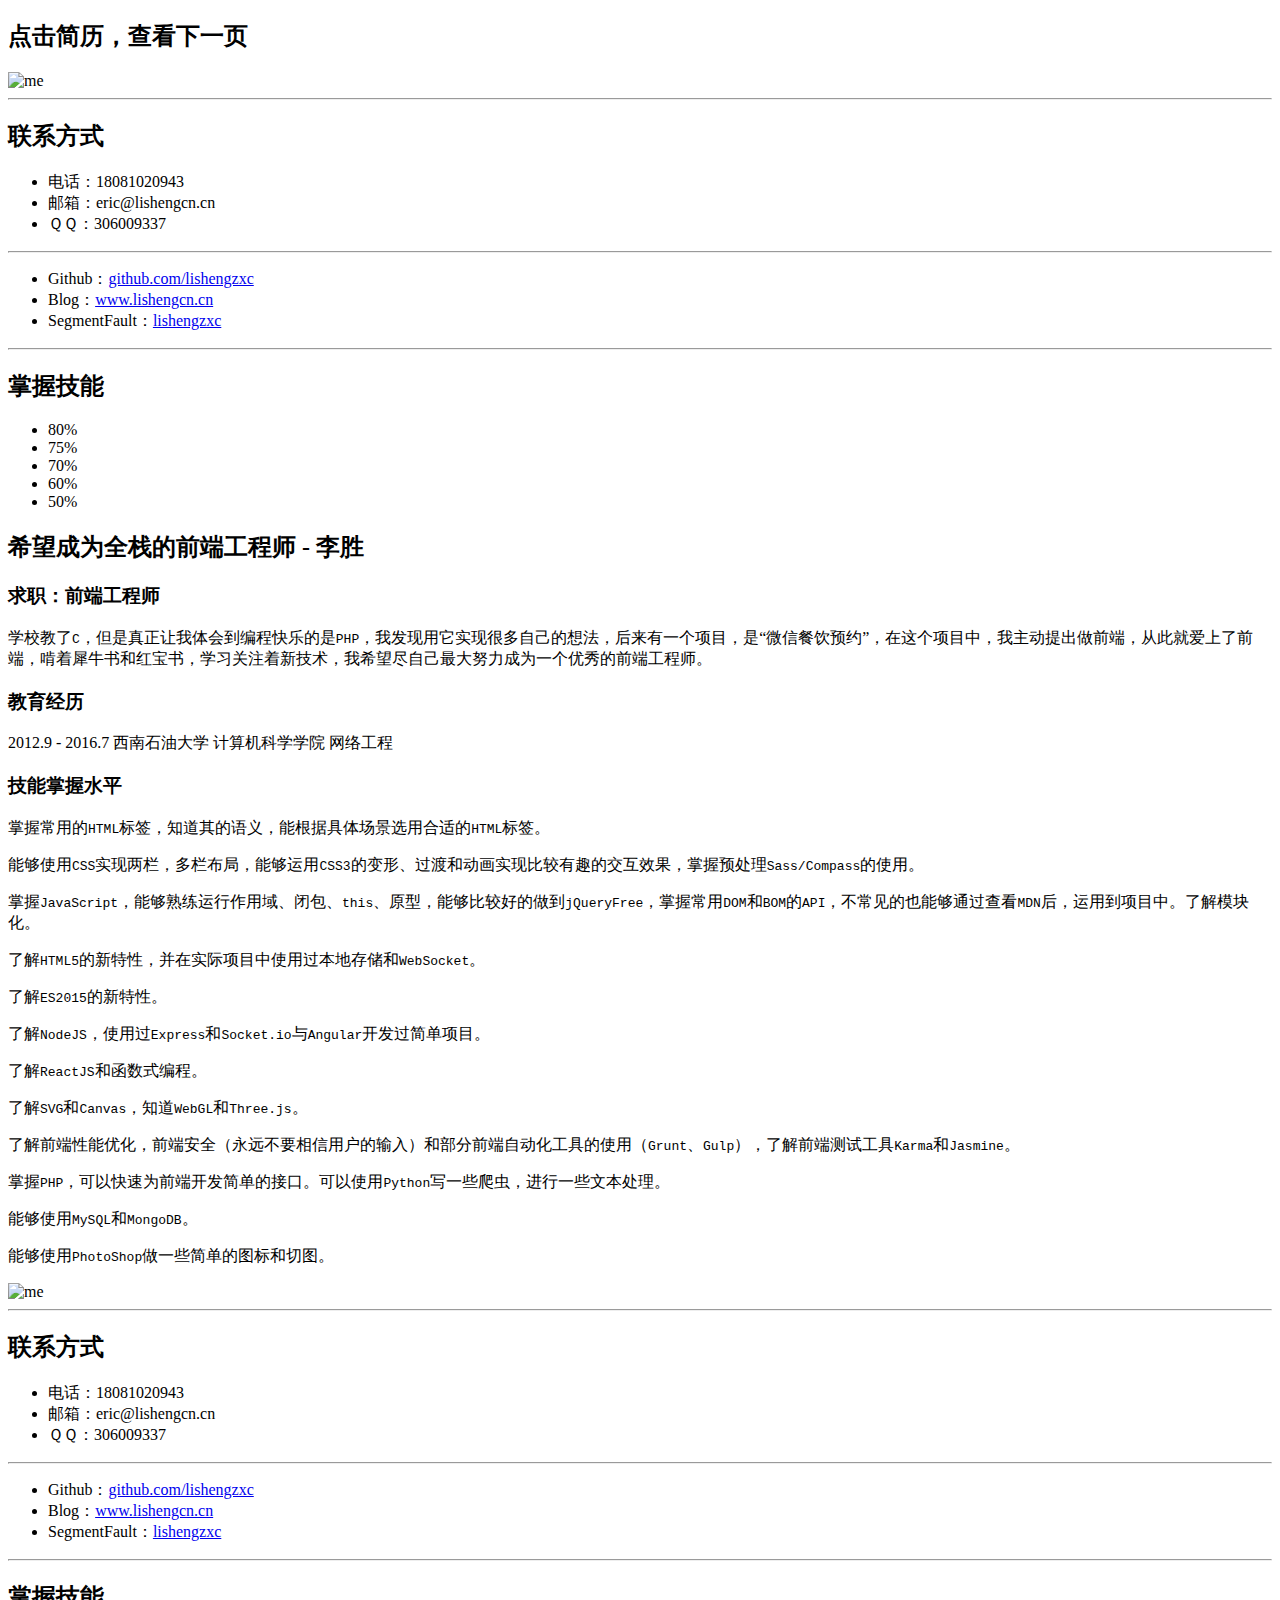
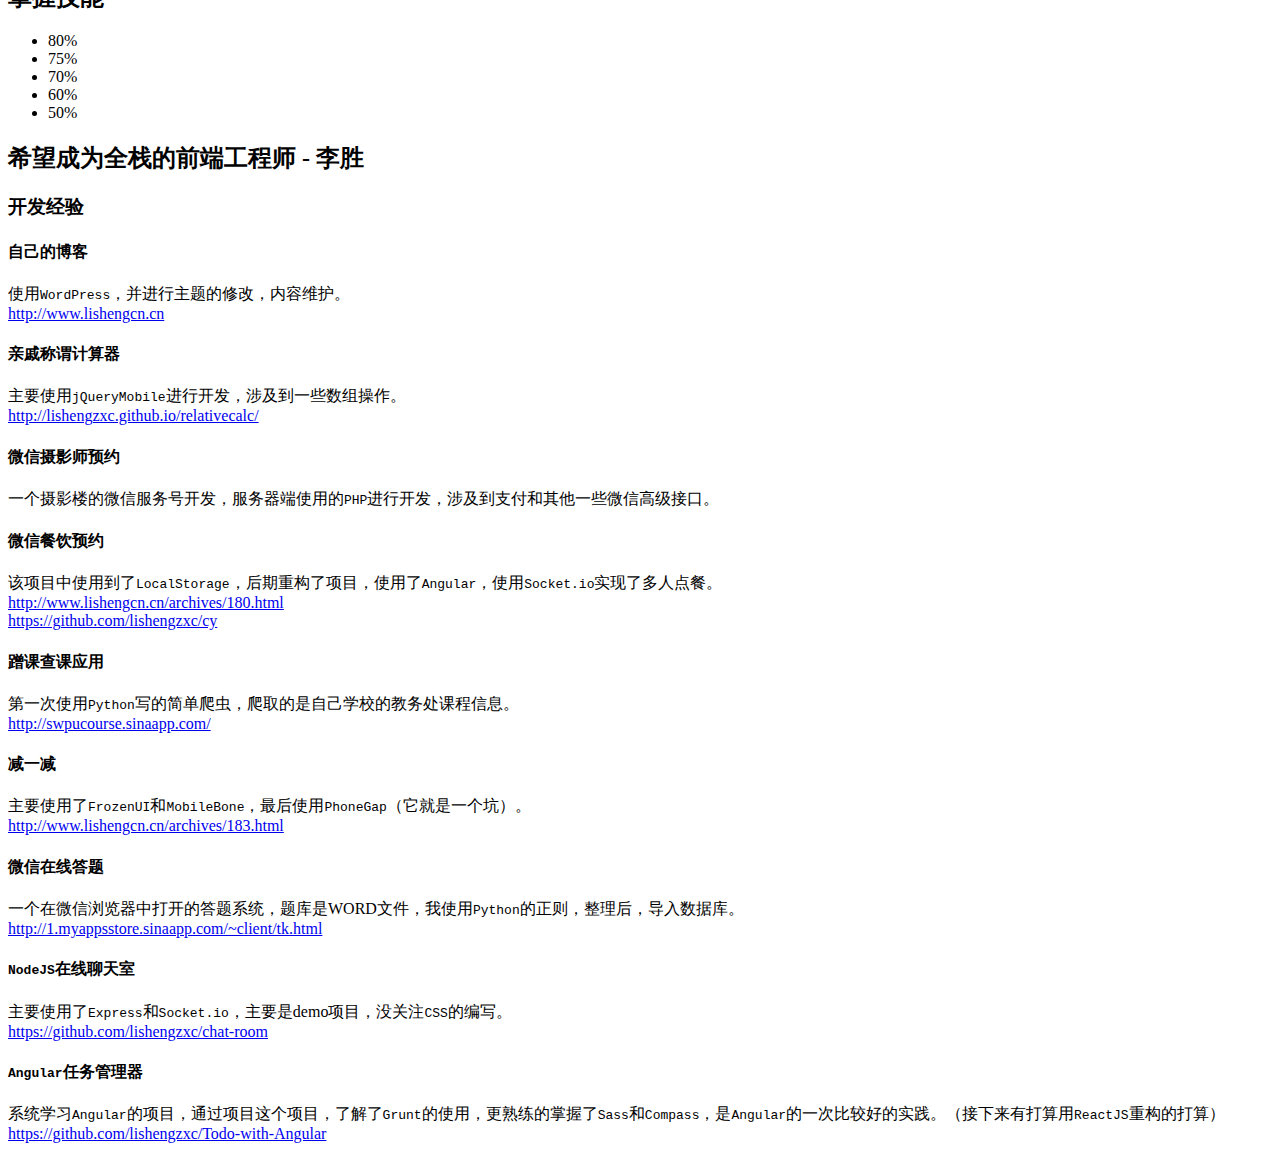
==== index.html @ c5de7d51 "Update index.html" ====
<!DOCTYPE html>
<html>
<head>
    <meta charset="UTF-8">
    <title>李胜的简历</title>
    <link rel="stylesheet" href="stylesheets/screen.css"/>
</head>
<body>
<div class="outer-container" id="outer-container">
    <header>
        <h2>点击简历，查看下一页</h2>
    </header>
    <main id="page1">
        <aside class="blue">
            <img src="img/me.jpg" alt="me"/>

            <hr class="white">
            <div class="contact">
                <h2>联系方式</h2>
                <ul>
                    <li>电话：18081020943</li>
                    <li>邮箱：eric@lishengcn.cn</li>
                    <li>ＱＱ：306009337</li>
                </ul>
                <hr class="white">
                <ul>
                    <li>Github：<a target="_blank" href="http://github.com/lishengzxc">github.com/lishengzxc</a></li>
                    <li>Blog：<a target="_blank" href="http://www.lishengcn.cn">www.lishengcn.cn</a></li>
                    <li>SegmentFault：<a target="_blank" href="http://segmentfault.com/u/lishengzxc">lishengzxc</a></li>
                </ul>
            </div>
            <hr class="white">
            <div class="skill">
                <h2>掌握技能</h2>
                <ul>
                    <li class="html"><span><span style="width: 80%"></span> 80%</span></li>
                    <li class="css"><span><span style="width: 75%"></span> 75%</span></li>
                    <li class="js"><span><span style="width: 70%"></span> 70%</span></li>
                    <li class="php"><span><span style="width: 60%"></span> 60%</span></li>
                    <li class="db"><span><span style="width: 50%"></span> 50%</span></li>
                </ul>
            </div>
        </aside>
        <section class="inner-container">
            <h2 class="blue">希望成为全栈的前端工程师 - 李胜</h2>
            <section class="summary">
                <h3>求职：前端工程师</h3>

                <p>学校教了<code>C</code>，但是真正让我体会到编程快乐的是<code>PHP</code>，我发现用它实现很多自己的想法，后来有一个项目，是“微信餐饮预约”，在这个项目中，我主动提出做前端，从此就爱上了前端，啃着犀牛书和红宝书，学习关注着新技术，我希望尽自己最大努力成为一个优秀的前端工程师。
                </p>
            </section>
            <section class="teach">
                <h3>教育经历</h3>

                <div>
                    <span class="time">2012.9 - 2016.7</span>
                    <span class="school">西南石油大学</span>
                    <span class="xy">计算机科学学院</span>
                    <span class="zy">网络工程</span>
                </div>
            </section>
            <section class="skill">
                <h3>技能掌握水平</h3>

                <p>掌握常用的<code>HTML</code>标签，知道其的语义，能根据具体场景选用合适的<code>HTML</code>标签。</p>

                <p>
                    能够使用<code>CSS</code>实现两栏，多栏布局，能够运用<code>CSS3</code>的变形、过渡和动画实现比较有趣的交互效果，掌握预处理<code>Sass/Compass</code>的使用。
                </p>

                <p>
                    掌握<code>JavaScript</code>，能够熟练运行作用域、闭包、<code>this</code>、原型，能够比较好的做到<code>jQueryFree</code>，掌握常用<code>DOM</code>和<code>BOM</code>的<code>API</code>，不常见的也能够通过查看<code>MDN</code>后，运用到项目中。了解模块化。
                </p>

                <p>了解<code>HTML5</code>的新特性，并在实际项目中使用过本地存储和<code>WebSocket</code>。</p>

                <p>了解<code>ES2015</code>的新特性。</p>

                <p>了解<code>NodeJS</code>，使用过<code>Express</code>和<code>Socket.io</code>与<code>Angular</code>开发过简单项目。</p>

                <p>了解<code>ReactJS</code>和函数式编程。</p>

                <p>了解<code>SVG</code>和<code>Canvas</code>，知道<code>WebGL</code>和<code>Three.js</code>。</p>

                <p>
                    了解前端性能优化，前端安全（永远不要相信用户的输入）和部分前端自动化工具的使用（<code>Grunt</code>、<code>Gulp</code>），了解前端测试工具<code>Karma</code>和<code>Jasmine</code>。
                </p>

                <p>掌握<code>PHP</code>，可以快速为前端开发简单的接口。可以使用<code>Python</code>写一些爬虫，进行一些文本处理。</p>

                <p>能够使用<code>MySQL</code>和<code>MongoDB</code>。</p>

                <p>能够使用<code>PhotoShop</code>做一些简单的图标和切图。</p>
            </section>
        </section>
    </main>
    <main id="page2">
        <aside class="blue">
            <img src="img/me.jpg" alt="me"/>

            <hr class="white">
            <div class="contact">
                <h2>联系方式</h2>
                <ul>
                    <li>电话：18081020943</li>
                    <li>邮箱：eric@lishengcn.cn</li>
                    <li>ＱＱ：306009337</li>
                </ul>
                <hr class="white">
                <ul>
                    <li>Github：<a target="_blank" href="http://github.com/lishengzxc">github.com/lishengzxc</a></li>
                    <li>Blog：<a target="_blank" href="http://www.lishengcn.cn">www.lishengcn.cn</a></li>
                    <li>SegmentFault：<a target="_blank" href="http://segmentfault.com/u/lishengzxc">lishengzxc</a></li>
                </ul>
            </div>
            <hr class="white">
            <div class="skill">
                <h2>掌握技能</h2>
                <ul>
                    <li class="html"><span><span style="width: 80%"></span> 80%</span></li>
                    <li class="css"><span><span style="width: 75%"></span> 75%</span></li>
                    <li class="js"><span><span style="width: 70%"></span> 70%</span></li>
                    <li class="php"><span><span style="width: 60%"></span> 60%</span></li>
                    <li class="db"><span><span style="width: 50%"></span> 50%</span></li>
                </ul>
            </div>
        </aside>
        <section class="inner-container">
            <h2 class="blue">希望成为全栈的前端工程师 - 李胜</h2>

            <section class="experience">
                <h3>开发经验</h3>

                <div>
                    <h4>自己的博客</h4>

                    <p>使用<code>WordPress</code>，并进行主题的修改，内容维护。<br><a target="_blank" href="http://www.lishengcn.cn">
                        http://www.lishengcn.cn</a></p>
                </div>
                <div>
                    <h4>亲戚称谓计算器</h4>

                    <p>主要使用<code>jQueryMobile</code>进行开发，涉及到一些数组操作。<br><a target="_blank"
                                                                          href="http://lishengzxc.github.io/relativecalc/">
                        http://lishengzxc.github.io/relativecalc/</a></p>
                </div>
                <div>
                    <h4>微信摄影师预约</h4>

                    <p>一个摄影楼的微信服务号开发，服务器端使用的<code>PHP</code>进行开发，涉及到支付和其他一些微信高级接口。</p>
                </div>
                <div>
                    <h4>微信餐饮预约</h4>

                    <p>该项目中使用到了<code>LocalStorage</code>，后期重构了项目，使用了<code>Angular</code>，使用<code>Socket.io</code>实现了多人点餐。<br><a
                            target="_blank" href="http://www.lishengcn.cn/archives/180.html"> http://www.lishengcn.cn/archives/180.html</a><br><a
                            target="_blank" href="https://github.com/lishengzxc/cy"> https://github.com/lishengzxc/cy</a></p>
                </div>
                <div>
                    <h4>蹭课查课应用</h4>

                    <p>第一次使用<code>Python</code>写的简单爬虫，爬取的是自己学校的教务处课程信息。<br><a target="_blank"
                                                                              href="http://swpucourse.sinaapp.com/">
                        http://swpucourse.sinaapp.com/</a></p>
                </div>
                <div>
                    <h4>减一减</h4>

                    <p>主要使用了<code>FrozenUI</code>和<code>MobileBone</code>，最后使用<code>PhoneGap</code>（它就是一个坑）。<br><a
                            target="_blank" href="http://www.lishengcn.cn/archives/183.html"> http://www.lishengcn.cn/archives/183.html</a></p>
                </div>
                <div>
                    <h4>微信在线答题</h4>

                    <p>一个在微信浏览器中打开的答题系统，题库是WORD文件，我使用<code>Python</code>的正则，整理后，导入数据库。<br><a target="_blank"
                                                                                             href="http://1.myappsstore.sinaapp.com/~client/tk.html">
                        http://1.myappsstore.sinaapp.com/~client/tk.html</a></p>
                </div>
                <div>
                    <h4><code>NodeJS</code>在线聊天室</h4>

                    <p>主要使用了<code>Express</code>和<code>Socket.io</code>，主要是demo项目，没关注<code>CSS</code>的编写。<br><a
                            target="_blank" href="https://github.com/lishengzxc/chat-room"> https://github.com/lishengzxc/chat-room</a></p>
                </div>
                <div>
                    <h4><code>Angular</code>任务管理器</h4>

                    <p>系统学习<code>Angular</code>的项目，通过项目这个项目，了解了<code>Grunt</code>的使用，更熟练的掌握了<code>Sass</code>和<code>Compass</code>，是<code>Angular</code>的一次比较好的实践。（接下来有打算用<code>ReactJS</code>重构的打算）<br><a
                            target="_blank" href="https://github.com/lishengzxc/Todo-with-Angular"> https://github.com/lishengzxc/Todo-with-Angular</a></p>
                </div>
            </section>
        </section>
    </main>
</div>
<script>
    var resume = document.getElementById('outer-container');
    var r1 = document.getElementById('page1');
    var r2 = document.getElementById('page2');
    var flag = true;

    resume.addEventListener('click', function () {
        if (flag) {
            flag = false;
            setTimeout(function () {
                flag = true;
            }, 1000);
            if (r1.classList.contains('back')) {
                r1.classList.remove('back');
            } else {
                r1.classList.add('back');
            }
            if (r2.classList.contains('back')) {
                r2.classList.remove('back');
            } else {
                r2.classList.add('back');
            }
        }
    }, false);
    var a = document.getElementsByTagName('a');
    for (var i = 0, len = a.length; i < len; i++) {
        a[i].addEventListener('click', function(e) {
            e.stopPropagation();
        })
    }
</script>
</body>
</html>
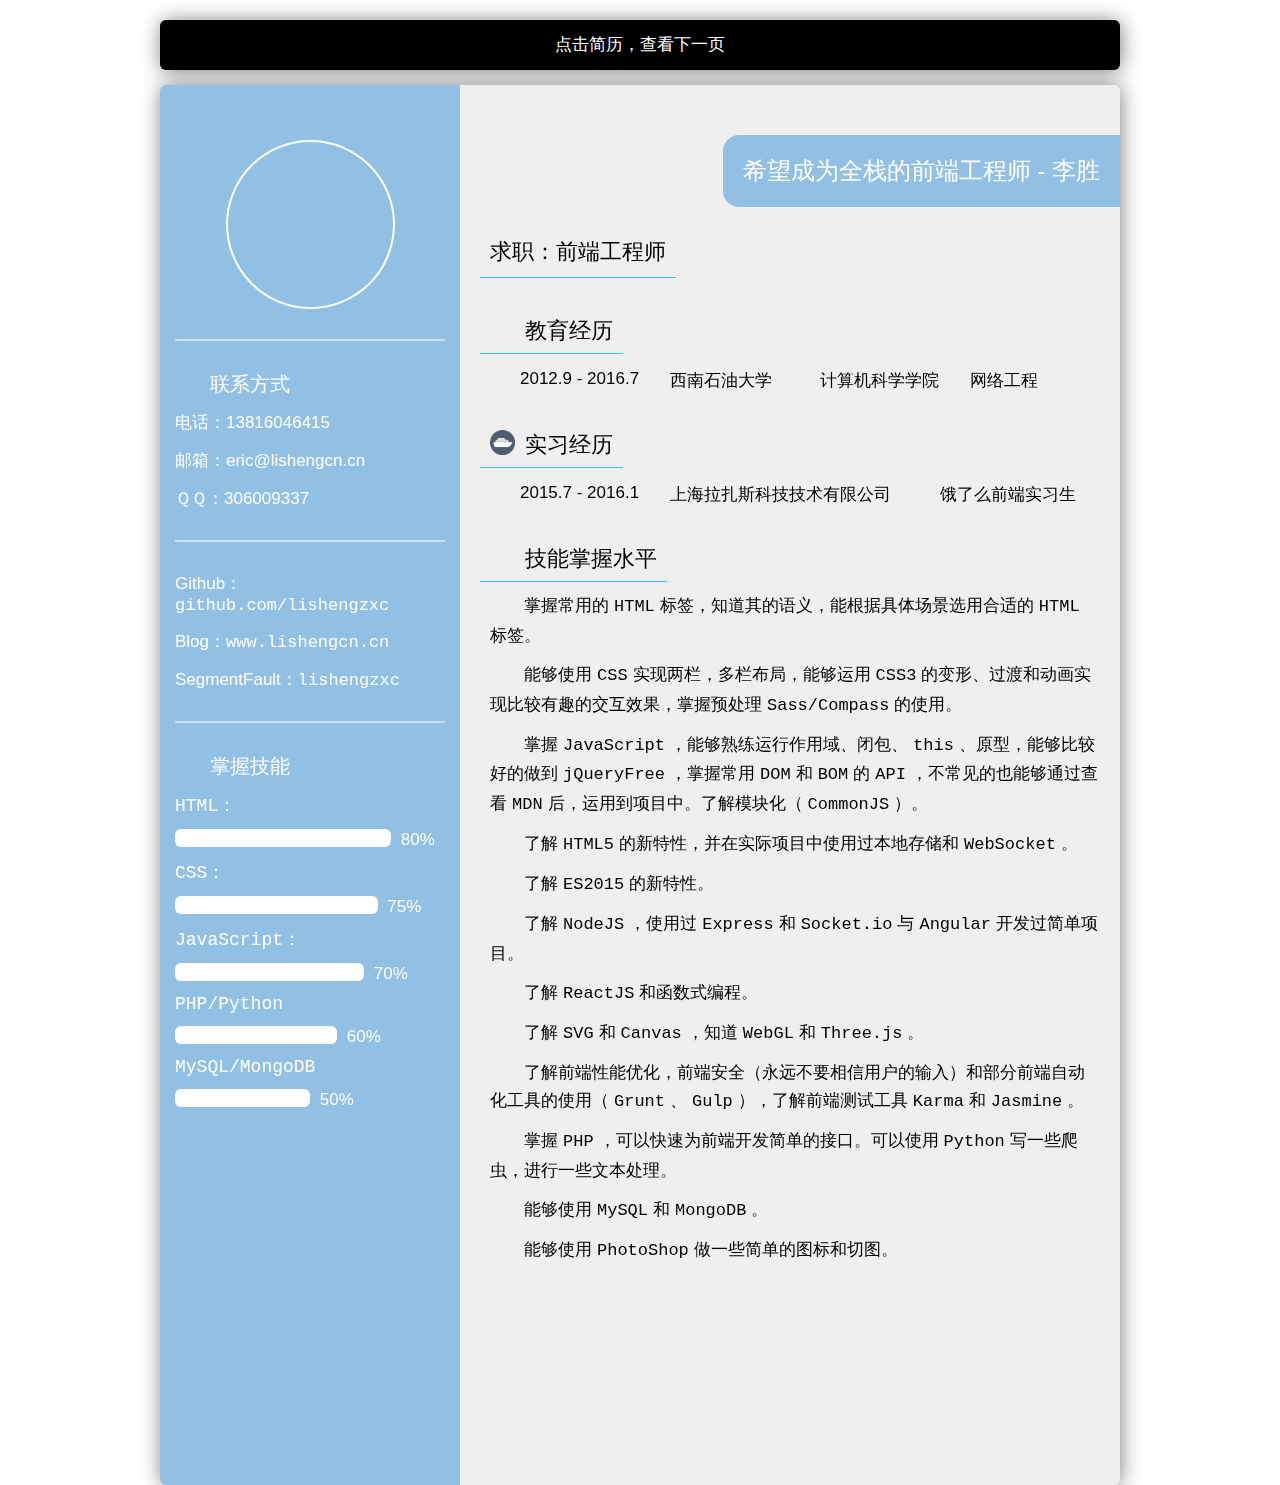
==== commit 4c58ae7f: "update" ====
--- a/index.html
+++ b/index.html
@@ -1,227 +1,234 @@
 <!DOCTYPE html>
 <html>
 <head>
-    <meta charset="UTF-8">
-    <title>李胜的简历</title>
-    <link rel="stylesheet" href="stylesheets/screen.css"/>
+  <meta charset="UTF-8">
+  <title>李胜的简历</title>
+  <link rel="stylesheet" href="stylesheets/screen.css"/>
 </head>
 <body>
 <div class="outer-container" id="outer-container">
-    <header>
-        <h2>点击简历，查看下一页</h2>
-    </header>
-    <main id="page1">
-        <aside class="blue">
-            <img src="img/me.jpg" alt="me"/>
-
-            <hr class="white">
-            <div class="contact">
-                <h2>联系方式</h2>
-                <ul>
-                    <li>电话：18081020943</li>
-                    <li>邮箱：eric@lishengcn.cn</li>
-                    <li>ＱＱ：306009337</li>
-                </ul>
-                <hr class="white">
-                <ul>
-                    <li>Github：<a target="_blank" href="http://github.com/lishengzxc">github.com/lishengzxc</a></li>
-                    <li>Blog：<a target="_blank" href="http://www.lishengcn.cn">www.lishengcn.cn</a></li>
-                    <li>SegmentFault：<a target="_blank" href="http://segmentfault.com/u/lishengzxc">lishengzxc</a></li>
-                </ul>
-            </div>
-            <hr class="white">
-            <div class="skill">
-                <h2>掌握技能</h2>
-                <ul>
-                    <li class="html"><span><span style="width: 80%"></span> 80%</span></li>
-                    <li class="css"><span><span style="width: 75%"></span> 75%</span></li>
-                    <li class="js"><span><span style="width: 70%"></span> 70%</span></li>
-                    <li class="php"><span><span style="width: 60%"></span> 60%</span></li>
-                    <li class="db"><span><span style="width: 50%"></span> 50%</span></li>
-                </ul>
-            </div>
-        </aside>
-        <section class="inner-container">
-            <h2 class="blue">希望成为全栈的前端工程师 - 李胜</h2>
-            <section class="summary">
-                <h3>求职：前端工程师</h3>
-
-                <p>学校教了<code>C</code>，但是真正让我体会到编程快乐的是<code>PHP</code>，我发现用它实现很多自己的想法，后来有一个项目，是“微信餐饮预约”，在这个项目中，我主动提出做前端，从此就爱上了前端，啃着犀牛书和红宝书，学习关注着新技术，我希望尽自己最大努力成为一个优秀的前端工程师。
-                </p>
-            </section>
-            <section class="teach">
-                <h3>教育经历</h3>
-
-                <div>
-                    <span class="time">2012.9 - 2016.7</span>
-                    <span class="school">西南石油大学</span>
-                    <span class="xy">计算机科学学院</span>
-                    <span class="zy">网络工程</span>
-                </div>
-            </section>
-            <section class="skill">
-                <h3>技能掌握水平</h3>
-
-                <p>掌握常用的<code>HTML</code>标签，知道其的语义，能根据具体场景选用合适的<code>HTML</code>标签。</p>
-
-                <p>
-                    能够使用<code>CSS</code>实现两栏，多栏布局，能够运用<code>CSS3</code>的变形、过渡和动画实现比较有趣的交互效果，掌握预处理<code>Sass/Compass</code>的使用。
-                </p>
-
-                <p>
-                    掌握<code>JavaScript</code>，能够熟练运行作用域、闭包、<code>this</code>、原型，能够比较好的做到<code>jQueryFree</code>，掌握常用<code>DOM</code>和<code>BOM</code>的<code>API</code>，不常见的也能够通过查看<code>MDN</code>后，运用到项目中。了解模块化。
-                </p>
-
-                <p>了解<code>HTML5</code>的新特性，并在实际项目中使用过本地存储和<code>WebSocket</code>。</p>
-
-                <p>了解<code>ES2015</code>的新特性。</p>
-
-                <p>了解<code>NodeJS</code>，使用过<code>Express</code>和<code>Socket.io</code>与<code>Angular</code>开发过简单项目。</p>
-
-                <p>了解<code>ReactJS</code>和函数式编程。</p>
-
-                <p>了解<code>SVG</code>和<code>Canvas</code>，知道<code>WebGL</code>和<code>Three.js</code>。</p>
-
-                <p>
-                    了解前端性能优化，前端安全（永远不要相信用户的输入）和部分前端自动化工具的使用（<code>Grunt</code>、<code>Gulp</code>），了解前端测试工具<code>Karma</code>和<code>Jasmine</code>。
-                </p>
-
-                <p>掌握<code>PHP</code>，可以快速为前端开发简单的接口。可以使用<code>Python</code>写一些爬虫，进行一些文本处理。</p>
-
-                <p>能够使用<code>MySQL</code>和<code>MongoDB</code>。</p>
-
-                <p>能够使用<code>PhotoShop</code>做一些简单的图标和切图。</p>
-            </section>
-        </section>
-    </main>
-    <main id="page2">
-        <aside class="blue">
-            <img src="img/me.jpg" alt="me"/>
-
-            <hr class="white">
-            <div class="contact">
-                <h2>联系方式</h2>
-                <ul>
-                    <li>电话：18081020943</li>
-                    <li>邮箱：eric@lishengcn.cn</li>
-                    <li>ＱＱ：306009337</li>
-                </ul>
-                <hr class="white">
-                <ul>
-                    <li>Github：<a target="_blank" href="http://github.com/lishengzxc">github.com/lishengzxc</a></li>
-                    <li>Blog：<a target="_blank" href="http://www.lishengcn.cn">www.lishengcn.cn</a></li>
-                    <li>SegmentFault：<a target="_blank" href="http://segmentfault.com/u/lishengzxc">lishengzxc</a></li>
-                </ul>
-            </div>
-            <hr class="white">
-            <div class="skill">
-                <h2>掌握技能</h2>
-                <ul>
-                    <li class="html"><span><span style="width: 80%"></span> 80%</span></li>
-                    <li class="css"><span><span style="width: 75%"></span> 75%</span></li>
-                    <li class="js"><span><span style="width: 70%"></span> 70%</span></li>
-                    <li class="php"><span><span style="width: 60%"></span> 60%</span></li>
-                    <li class="db"><span><span style="width: 50%"></span> 50%</span></li>
-                </ul>
-            </div>
-        </aside>
-        <section class="inner-container">
-            <h2 class="blue">希望成为全栈的前端工程师 - 李胜</h2>
-
-            <section class="experience">
-                <h3>开发经验</h3>
-
-                <div>
-                    <h4>自己的博客</h4>
-
-                    <p>使用<code>WordPress</code>，并进行主题的修改，内容维护。<br><a target="_blank" href="http://www.lishengcn.cn">
-                        http://www.lishengcn.cn</a></p>
-                </div>
-                <div>
-                    <h4>亲戚称谓计算器</h4>
-
-                    <p>主要使用<code>jQueryMobile</code>进行开发，涉及到一些数组操作。<br><a target="_blank"
-                                                                          href="http://lishengzxc.github.io/relativecalc/">
-                        http://lishengzxc.github.io/relativecalc/</a></p>
-                </div>
-                <div>
-                    <h4>微信摄影师预约</h4>
-
-                    <p>一个摄影楼的微信服务号开发，服务器端使用的<code>PHP</code>进行开发，涉及到支付和其他一些微信高级接口。</p>
-                </div>
-                <div>
-                    <h4>微信餐饮预约</h4>
-
-                    <p>该项目中使用到了<code>LocalStorage</code>，后期重构了项目，使用了<code>Angular</code>，使用<code>Socket.io</code>实现了多人点餐。<br><a
-                            target="_blank" href="http://www.lishengcn.cn/archives/180.html"> http://www.lishengcn.cn/archives/180.html</a><br><a
-                            target="_blank" href="https://github.com/lishengzxc/cy"> https://github.com/lishengzxc/cy</a></p>
-                </div>
-                <div>
-                    <h4>蹭课查课应用</h4>
-
-                    <p>第一次使用<code>Python</code>写的简单爬虫，爬取的是自己学校的教务处课程信息。<br><a target="_blank"
-                                                                              href="http://swpucourse.sinaapp.com/">
-                        http://swpucourse.sinaapp.com/</a></p>
-                </div>
-                <div>
-                    <h4>减一减</h4>
-
-                    <p>主要使用了<code>FrozenUI</code>和<code>MobileBone</code>，最后使用<code>PhoneGap</code>（它就是一个坑）。<br><a
-                            target="_blank" href="http://www.lishengcn.cn/archives/183.html"> http://www.lishengcn.cn/archives/183.html</a></p>
-                </div>
-                <div>
-                    <h4>微信在线答题</h4>
-
-                    <p>一个在微信浏览器中打开的答题系统，题库是WORD文件，我使用<code>Python</code>的正则，整理后，导入数据库。<br><a target="_blank"
-                                                                                             href="http://1.myappsstore.sinaapp.com/~client/tk.html">
-                        http://1.myappsstore.sinaapp.com/~client/tk.html</a></p>
-                </div>
-                <div>
-                    <h4><code>NodeJS</code>在线聊天室</h4>
-
-                    <p>主要使用了<code>Express</code>和<code>Socket.io</code>，主要是demo项目，没关注<code>CSS</code>的编写。<br><a
-                            target="_blank" href="https://github.com/lishengzxc/chat-room"> https://github.com/lishengzxc/chat-room</a></p>
-                </div>
-                <div>
-                    <h4><code>Angular</code>任务管理器</h4>
-
-                    <p>系统学习<code>Angular</code>的项目，通过项目这个项目，了解了<code>Grunt</code>的使用，更熟练的掌握了<code>Sass</code>和<code>Compass</code>，是<code>Angular</code>的一次比较好的实践。（接下来有打算用<code>ReactJS</code>重构的打算）<br><a
-                            target="_blank" href="https://github.com/lishengzxc/Todo-with-Angular"> https://github.com/lishengzxc/Todo-with-Angular</a></p>
-                </div>
-            </section>
-        </section>
-    </main>
+  <header>
+    <h2>点击简历，查看下一页</h2>
+  </header>
+  <main id="page1">
+    <aside class="blue">
+      <div class="avatar"></div>
+      <hr class="white">
+      <div class="contact">
+        <h2>联系方式</h2>
+        <ul>
+          <li>电话：13816046415</li>
+          <li>邮箱：eric@lishengcn.cn</li>
+          <li>ＱＱ：306009337</li>
+        </ul>
+        <hr class="white">
+        <ul>
+          <li>Github：<a target="_blank" href="http://github.com/lishengzxc">github.com/lishengzxc</a></li>
+          <li>Blog：<a target="_blank" href="http://www.lishengcn.cn">www.lishengcn.cn</a></li>
+          <li>SegmentFault：<a target="_blank" href="http://segmentfault.com/u/lishengzxc">lishengzxc</a></li>
+        </ul>
+      </div>
+      <hr class="white">
+      <div class="skill">
+        <h2>掌握技能</h2>
+        <ul>
+          <li class="html"><span><span style="width: 80%"></span> 80%</span></li>
+          <li class="css"><span><span style="width: 75%"></span> 75%</span></li>
+          <li class="js"><span><span style="width: 70%"></span> 70%</span></li>
+          <li class="php"><span><span style="width: 60%"></span> 60%</span></li>
+          <li class="db"><span><span style="width: 50%"></span> 50%</span></li>
+        </ul>
+      </div>
+    </aside>
+    <section class="inner-container">
+      <h2 class="blue">希望成为全栈的前端工程师 - 李胜</h2>
+      <section class="summary">
+        <h3>求职：前端工程师</h3>
+      </section>
+      <section class="teach">
+        <h3>教育经历</h3>
+
+        <div>
+          <span class="time">2012.9 - 2016.7</span>
+          <span class="school">西南石油大学</span>
+          <span class="xy">计算机科学学院</span>
+          <span class="zy">网络工程</span>
+        </div>
+      </section>
+
+      <section class="work">
+        <h3>实习经历</h3>
+
+        <div>
+          <span class="time">2015.7 - 2016.1</span>
+          <span class="xy">上海拉扎斯科技技术有限公司</span>
+          <span class="zy">饿了么前端实习生</span>
+        </div>
+      </section>
+
+      <section class="skill">
+        <h3>技能掌握水平</h3>
+
+        <p>掌握常用的<code>HTML</code>标签，知道其的语义，能根据具体场景选用合适的<code>HTML</code>标签。</p>
+
+        <p>
+          能够使用<code>CSS</code>实现两栏，多栏布局，能够运用<code>CSS3</code>的变形、过渡和动画实现比较有趣的交互效果，掌握预处理<code>Sass/Compass</code>的使用。
+        </p>
+
+        <p>
+          掌握<code>JavaScript</code>，能够熟练运行作用域、闭包、<code>this</code>、原型，能够比较好的做到<code>jQueryFree</code>，掌握常用<code>DOM</code>和<code>BOM</code>的<code>API</code>，不常见的也能够通过查看<code>MDN</code>后，运用到项目中。了解模块化（<code>CommonJS</code>）。
+        </p>
+
+        <p>了解<code>HTML5</code>的新特性，并在实际项目中使用过本地存储和<code>WebSocket</code>。</p>
+
+        <p>了解<code>ES2015</code>的新特性。</p>
+
+        <p>了解<code>NodeJS</code>，使用过<code>Express</code>和<code>Socket.io</code>与<code>Angular</code>开发过简单项目。</p>
+
+        <p>了解<code>ReactJS</code>和函数式编程。</p>
+
+        <p>了解<code>SVG</code>和<code>Canvas</code>，知道<code>WebGL</code>和<code>Three.js</code>。</p>
+
+        <p>
+          了解前端性能优化，前端安全（永远不要相信用户的输入）和部分前端自动化工具的使用（<code>Grunt</code>、<code>Gulp</code>），了解前端测试工具<code>Karma</code>和<code>Jasmine</code>。
+        </p>
+
+        <p>掌握<code>PHP</code>，可以快速为前端开发简单的接口。可以使用<code>Python</code>写一些爬虫，进行一些文本处理。</p>
+
+        <p>能够使用<code>MySQL</code>和<code>MongoDB</code>。</p>
+
+        <p>能够使用<code>PhotoShop</code>做一些简单的图标和切图。</p>
+      </section>
+    </section>
+  </main>
+  <main id="page2">
+    <aside class="blue">
+      <div class="avatar"></div>
+
+      <hr class="white">
+      <div class="contact">
+        <h2>联系方式</h2>
+        <ul>
+          <li>电话：18081020943</li>
+          <li>邮箱：eric@lishengcn.cn</li>
+          <li>ＱＱ：306009337</li>
+        </ul>
+        <hr class="white">
+        <ul>
+          <li>Github：<a target="_blank" href="http://github.com/lishengzxc">github.com/lishengzxc</a></li>
+          <li>Blog：<a target="_blank" href="http://www.lishengcn.cn">www.lishengcn.cn</a></li>
+          <li>SegmentFault：<a target="_blank" href="http://segmentfault.com/u/lishengzxc">lishengzxc</a></li>
+        </ul>
+      </div>
+      <hr class="white">
+      <div class="skill">
+        <h2>掌握技能</h2>
+        <ul>
+          <li class="html"><span><span style="width: 80%"></span> 80%</span></li>
+          <li class="css"><span><span style="width: 75%"></span> 75%</span></li>
+          <li class="js"><span><span style="width: 70%"></span> 70%</span></li>
+          <li class="php"><span><span style="width: 60%"></span> 60%</span></li>
+          <li class="db"><span><span style="width: 50%"></span> 50%</span></li>
+        </ul>
+      </div>
+    </aside>
+    <section class="inner-container">
+      <h2 class="blue">希望成为全栈的前端工程师 - 李胜</h2>
+
+      <section class="experience">
+        <h3>开发经验</h3>
+        <div>
+          <h4>饿了么前端实习</h4>
+
+          <p><a target="_blank" href="http://ele.me/">http://ele.me</a> 的积分商城2.0、安全中心、内部管理系统的Messagebox组件（<code>Angular</code>）</p>
+        </div>
+        <div>
+          <h4>谁去拿外卖</h4>
+
+          <p>H5的小游戏的开发和性能优化（<code>CSS3</code>动画）。<br><a target="_blank" href="http://h.ele.me/activities/takefood">
+            http://h.ele.me/activities/takefood</a></p>
+        </div>
+        <div>
+          <h4>亲戚称谓计算器</h4>
+
+          <p>主要使用<code>jQueryMobile</code>进行开发，涉及到一些数组操作。<br><a target="_blank"
+                                                                href="http://lishengzxc.github.io/relativecalc/">
+            http://lishengzxc.github.io/relativecalc/</a></p>
+        </div>
+        <div>
+          <h4>微信摄影师预约</h4>
+
+          <p>一个摄影楼的微信服务号开发，服务器端使用的<code>PHP</code>进行开发，涉及到支付和其他一些微信高级接口。</p>
+        </div>
+        <div>
+          <h4>减一减</h4>
+
+          <p>主要使用了<code>FrozenUI</code>和<code>MobileBone</code>，最后使用<code>PhoneGap</code>（它就是一个坑）。<br><a
+            target="_blank" href="http://www.lishengcn.cn/archives/183.html">
+            http://www.lishengcn.cn/archives/183.html</a></p>
+        </div>
+        <div>
+          <h4><code>NodeJS</code>在线聊天室</h4>
+
+          <p>主要使用了<code>Express</code>和<code>Socket.io</code><br><a
+            target="_blank" href="https://github.com/lishengzxc/chat-room"> https://github.com/lishengzxc/chat-room</a>
+          </p>
+        </div>
+        <div>
+          <h4><code>Angular</code>任务管理器</h4>
+
+          <p>系统学习<code>Angular</code>的项目，了解了<code>Grunt</code>的使用<br><a
+            target="_blank" href="https://github.com/lishengzxc/Todo-with-Angular">
+            https://github.com/lishengzxc/Todo-with-Angular</a></p>
+        </div>
+        <div>
+          <h4><code>React Chrome</code>拓展程序 - 搜索导航首页</h4>
+
+          <p>入门<code>React</code>的项目，目前自己一直在用，用来保存自己的常用书签<a
+            target="_blank" href="https://github.com/lishengzxc/nav4chromeex">
+            https://github.com/lishengzxc/nav4chromeex/</a></p>
+        </div>
+        <div>
+          <h4><code>React with flux</code>随机分组</h4>
+
+          <p><code>React</code>的进阶，了解了<code>flux</code>的单向数据流，该应用是为了解决团队出去团建的时候的随机分组的需求<a
+            target="_blank" href="http://lishengzxc.github.io/random/#/">
+            http://lishengzxc.github.io/random/#/</a></p>
+        </div>
+      </section>
+    </section>
+  </main>
 </div>
 <script>
-    var resume = document.getElementById('outer-container');
-    var r1 = document.getElementById('page1');
-    var r2 = document.getElementById('page2');
-    var flag = true;
-
-    resume.addEventListener('click', function () {
-        if (flag) {
-            flag = false;
-            setTimeout(function () {
-                flag = true;
-            }, 1000);
-            if (r1.classList.contains('back')) {
-                r1.classList.remove('back');
-            } else {
-                r1.classList.add('back');
-            }
-            if (r2.classList.contains('back')) {
-                r2.classList.remove('back');
-            } else {
-                r2.classList.add('back');
-            }
-        }
-    }, false);
-    var a = document.getElementsByTagName('a');
-    for (var i = 0, len = a.length; i < len; i++) {
-        a[i].addEventListener('click', function(e) {
-            e.stopPropagation();
-        })
+  var resume = document.getElementById('outer-container');
+  var r1 = document.getElementById('page1');
+  var r2 = document.getElementById('page2');
+  var flag = true;
+
+  resume.addEventListener('click', function () {
+    if (flag) {
+      flag = false;
+      setTimeout(function () {
+        flag = true;
+      }, 1000);
+      if (r1.classList.contains('back')) {
+        r1.classList.remove('back');
+      } else {
+        r1.classList.add('back');
+      }
+      if (r2.classList.contains('back')) {
+        r2.classList.remove('back');
+      } else {
+        r2.classList.add('back');
+      }
     }
+  }, false);
+  var a = document.getElementsByTagName('a');
+  for (var i = 0, len = a.length; i < len; i++) {
+    a[i].addEventListener('click', function (e) {
+      e.stopPropagation();
+    })
+  }
 </script>
 </body>
-</html>
+</html>--- a/stylesheets/screen.css
+++ b/stylesheets/screen.css
@@ -0,0 +1,458 @@
+@charset "UTF-8";
+/* Welcome to Compass.
+ * In this file you should write your main styles. (or centralize your imports)
+ * Import this file using the following HTML or equivalent:
+ * <link href="/stylesheets/screen.css" media="screen, projection" rel="stylesheet" type="text/css" /> */
+/* line 5, ../../../../../Library/Ruby/Gems/2.0.0/gems/compass-core-1.0.3/stylesheets/compass/reset/_utilities.scss */
+html, body, div, span, applet, object, iframe,
+h1, h2, h3, h4, h5, h6, p, blockquote, pre,
+a, abbr, acronym, address, big, cite, code,
+del, dfn, em, img, ins, kbd, q, s, samp,
+small, strike, strong, sub, sup, tt, var,
+b, u, i, center,
+dl, dt, dd, ol, ul, li,
+fieldset, form, label, legend,
+table, caption, tbody, tfoot, thead, tr, th, td,
+article, aside, canvas, details, embed,
+figure, figcaption, footer, header, hgroup,
+menu, nav, output, ruby, section, summary,
+time, mark, audio, video {
+  margin: 0;
+  padding: 0;
+  border: 0;
+  font: inherit;
+  font-size: 100%;
+  vertical-align: baseline;
+}
+
+/* line 22, ../../../../../Library/Ruby/Gems/2.0.0/gems/compass-core-1.0.3/stylesheets/compass/reset/_utilities.scss */
+html {
+  line-height: 1;
+}
+
+/* line 24, ../../../../../Library/Ruby/Gems/2.0.0/gems/compass-core-1.0.3/stylesheets/compass/reset/_utilities.scss */
+ol, ul {
+  list-style: none;
+}
+
+/* line 26, ../../../../../Library/Ruby/Gems/2.0.0/gems/compass-core-1.0.3/stylesheets/compass/reset/_utilities.scss */
+table {
+  border-collapse: collapse;
+  border-spacing: 0;
+}
+
+/* line 28, ../../../../../Library/Ruby/Gems/2.0.0/gems/compass-core-1.0.3/stylesheets/compass/reset/_utilities.scss */
+caption, th, td {
+  text-align: left;
+  font-weight: normal;
+  vertical-align: middle;
+}
+
+/* line 30, ../../../../../Library/Ruby/Gems/2.0.0/gems/compass-core-1.0.3/stylesheets/compass/reset/_utilities.scss */
+q, blockquote {
+  quotes: none;
+}
+/* line 103, ../../../../../Library/Ruby/Gems/2.0.0/gems/compass-core-1.0.3/stylesheets/compass/reset/_utilities.scss */
+q:before, q:after, blockquote:before, blockquote:after {
+  content: "";
+  content: none;
+}
+
+/* line 32, ../../../../../Library/Ruby/Gems/2.0.0/gems/compass-core-1.0.3/stylesheets/compass/reset/_utilities.scss */
+a img {
+  border: none;
+}
+
+/* line 116, ../../../../../Library/Ruby/Gems/2.0.0/gems/compass-core-1.0.3/stylesheets/compass/reset/_utilities.scss */
+article, aside, details, figcaption, figure, footer, header, hgroup, main, menu, nav, section, summary {
+  display: block;
+}
+
+/* line 7, ../sass/screen.scss */
+html {
+  font: 17px "Helvetica Neue Light", "HelveticaNeue-Light", "Helvetica Neue", Calibri, Helvetica, Arial, sans-serif;
+}
+
+/* line 11, ../sass/screen.scss */
+body {
+  padding: 20px;
+}
+
+/* line 15, ../sass/screen.scss */
+a {
+  color: #4A90C7;
+  text-decoration: none;
+  font-family: "Courier New";
+}
+/* line 19, ../sass/screen.scss */
+a:hover {
+  color: #92c0e4;
+}
+
+/* line 23, ../sass/screen.scss */
+code {
+  font-family: "Courier New";
+  margin: 0 5px;
+}
+
+/* line 28, ../sass/screen.scss */
+.blue {
+  background-color: #92c0e4;
+}
+
+/* line 32, ../sass/screen.scss */
+hr.white {
+  border: 1px solid rgba(255, 255, 255, 0.5) !important;
+}
+
+/* line 36, ../sass/screen.scss */
+.outer-container {
+  margin: 0 auto;
+  width: 960px;
+  cursor: pointer;
+}
+/* line 40, ../sass/screen.scss */
+.outer-container header {
+  height: 50px;
+  line-height: 50px;
+  border-radius: 6px;
+  background-color: #000;
+  box-shadow: 1px 1px 20px rgba(0, 0, 0, 0.5);
+}
+/* line 46, ../sass/screen.scss */
+.outer-container header h2 {
+  text-align: center;
+  color: #fff;
+}
+/* line 51, ../sass/screen.scss */
+.outer-container main {
+  position: absolute;
+  margin: 15px 0;
+  width: 960px;
+  height: 1400px;
+  border-radius: 6px;
+  box-shadow: 1px 1px 20px rgba(0, 0, 0, 0.5);
+  background-color: #efefef;
+}
+/* line 59, ../sass/screen.scss */
+.outer-container main aside {
+  float: left;
+  padding: 15px;
+  width: 300px;
+  height: 100%;
+  box-sizing: border-box;
+  border-radius: 6px 0 0 6px;
+  color: #fff;
+}
+/* line 67, ../sass/screen.scss */
+.outer-container main aside .avatar {
+  display: block;
+  margin: 40px auto 0 auto;
+  width: 165px;
+  height: 165px;
+  border-radius: 50%;
+  border: 2px solid #fff;
+  background-size: cover;
+  background-position: center;
+  background-image: url(../img/avatar.gif);
+}
+/* line 78, ../sass/screen.scss */
+.outer-container main aside hr {
+  border: 1px solid;
+  margin-top: 30px;
+  margin-bottom: 30px;
+}
+/* line 83, ../sass/screen.scss */
+.outer-container main aside .contact, .outer-container main aside .skill {
+  margin-top: 25px;
+  width: 270px;
+}
+/* line 87, ../sass/screen.scss */
+.outer-container main aside .contact h2, .outer-container main aside .skill h2 {
+  font-size: 20px;
+  height: 25px;
+  line-height: 26px;
+}
+/* line 91, ../sass/screen.scss */
+.outer-container main aside .contact h2::before, .outer-container main aside .skill h2::before {
+  display: block;
+  float: left;
+  margin-right: 10px;
+  content: '';
+  width: 25px;
+  height: 25px;
+  background-image: url(../img/brightness.png);
+  background-size: cover;
+}
+/* line 102, ../sass/screen.scss */
+.outer-container main aside .contact ul, .outer-container main aside .skill ul {
+  margin-top: 15px;
+}
+/* line 104, ../sass/screen.scss */
+.outer-container main aside .contact ul li, .outer-container main aside .skill ul li {
+  margin-bottom: 15px;
+}
+/* line 106, ../sass/screen.scss */
+.outer-container main aside .contact ul li a, .outer-container main aside .skill ul li a {
+  color: #ffffff;
+}
+/* line 108, ../sass/screen.scss */
+.outer-container main aside .contact ul li a:hover, .outer-container main aside .skill ul li a:hover {
+  color: #4A90C7;
+}
+/* line 116, ../sass/screen.scss */
+.outer-container main aside .skill h2 {
+  font-size: 20px;
+  height: 25px;
+  line-height: 26px;
+}
+/* line 120, ../sass/screen.scss */
+.outer-container main aside .skill h2::before {
+  display: block;
+  float: left;
+  margin-right: 10px;
+  content: '';
+  width: 25px;
+  height: 25px;
+  background-image: url(../img/star.png);
+  background-size: cover;
+}
+/* line 132, ../sass/screen.scss */
+.outer-container main aside .skill ul li::before {
+  display: inline-block;
+  width: 80px;
+  font-family: "Courier New";
+  font-size: 18px;
+}
+/* line 138, ../sass/screen.scss */
+.outer-container main aside .skill ul li.html::before {
+  content: 'HTML：';
+}
+/* line 141, ../sass/screen.scss */
+.outer-container main aside .skill ul li.css::before {
+  content: 'CSS：';
+}
+/* line 144, ../sass/screen.scss */
+.outer-container main aside .skill ul li.js::before {
+  content: 'JavaScript：';
+}
+/* line 147, ../sass/screen.scss */
+.outer-container main aside .skill ul li.php::before {
+  content: 'PHP/Python';
+}
+/* line 150, ../sass/screen.scss */
+.outer-container main aside .skill ul li.db::before {
+  content: 'MySQL/MongoDB';
+}
+/* line 153, ../sass/screen.scss */
+.outer-container main aside .skill ul li {
+  margin-bottom: 20px;
+}
+/* line 155, ../sass/screen.scss */
+.outer-container main aside .skill ul li span {
+  display: block;
+  width: 270px;
+  height: 18px;
+  margin-top: 5px;
+}
+/* line 160, ../sass/screen.scss */
+.outer-container main aside .skill ul li span span {
+  position: relative;
+  top: 2px;
+  display: inline-block;
+  background-color: #fff;
+  border-radius: 6px;
+  margin-right: 5px;
+}
+/* line 173, ../sass/screen.scss */
+.outer-container main .inner-container {
+  float: right;
+  height: 100%;
+  width: 660px;
+  box-sizing: border-box;
+  padding: 50px 0 20px 20px;
+}
+/* line 179, ../sass/screen.scss */
+.outer-container main .inner-container h2 {
+  float: right;
+  text-align: right;
+  padding: 20px;
+  font-size: 24px;
+  color: #fff;
+  border-radius: 16px 0 0 16px;
+  margin-bottom: 20px;
+}
+/* line 188, ../sass/screen.scss */
+.outer-container main .inner-container section {
+  clear: both;
+  margin-bottom: 30px;
+}
+/* line 193, ../sass/screen.scss */
+.outer-container main .inner-container section.summary h3, .outer-container main .inner-container section.teach h3, .outer-container main .inner-container section.skill h3, .outer-container main .inner-container section.experience h3, .outer-container main .inner-container section.work h3 {
+  font-size: 22px;
+  display: inline-block;
+  padding: 10px;
+  border-bottom: 1px solid #3fbee2;
+}
+/* line 199, ../sass/screen.scss */
+.outer-container main .inner-container section.summary p, .outer-container main .inner-container section.teach p, .outer-container main .inner-container section.skill p, .outer-container main .inner-container section.experience p, .outer-container main .inner-container section.work p {
+  padding: 10px 20px 10px 10px;
+  text-indent: 2em;
+  line-height: 1.7;
+}
+/* line 207, ../sass/screen.scss */
+.outer-container main .inner-container section.teach h3 {
+  line-height: 25px;
+}
+/* line 210, ../sass/screen.scss */
+.outer-container main .inner-container section.teach h3:before {
+  content: '';
+  margin-top: -2px;
+  float: left;
+  display: block;
+  height: 25px;
+  width: 25px;
+  background-image: url(../img/ribbon.png);
+  background-size: contain;
+  margin-right: 10px;
+}
+/* line 221, ../sass/screen.scss */
+.outer-container main .inner-container section.teach div {
+  margin-top: 15px;
+  margin-left: 40px;
+  margin-bottom: 15px;
+  overflow: hidden;
+}
+/* line 226, ../sass/screen.scss */
+.outer-container main .inner-container section.teach div span {
+  float: left;
+  width: 25%;
+}
+/* line 234, ../sass/screen.scss */
+.outer-container main .inner-container section.work h3 {
+  line-height: 25px;
+}
+/* line 237, ../sass/screen.scss */
+.outer-container main .inner-container section.work .xy {
+  width: 45%;
+}
+/* line 240, ../sass/screen.scss */
+.outer-container main .inner-container section.work h3:before {
+  content: '';
+  margin-top: -2px;
+  float: left;
+  display: block;
+  height: 25px;
+  width: 25px;
+  background-image: url(../img/cruise.png);
+  background-size: contain;
+  margin-right: 10px;
+}
+/* line 251, ../sass/screen.scss */
+.outer-container main .inner-container section.work div {
+  margin-top: 15px;
+  margin-left: 40px;
+  margin-bottom: 15px;
+  overflow: hidden;
+}
+/* line 256, ../sass/screen.scss */
+.outer-container main .inner-container section.work div span {
+  float: left;
+  width: 25%;
+}
+/* line 264, ../sass/screen.scss */
+.outer-container main .inner-container section.skill h3 {
+  line-height: 25px;
+}
+/* line 267, ../sass/screen.scss */
+.outer-container main .inner-container section.skill h3:before {
+  content: '';
+  margin-top: -2px;
+  float: left;
+  display: block;
+  height: 25px;
+  width: 25px;
+  background-image: url(../img/volume.png);
+  background-size: contain;
+  margin-right: 10px;
+}
+/* line 278, ../sass/screen.scss */
+.outer-container main .inner-container section.skill p {
+  margin-bottom: -10px;
+}
+/* line 283, ../sass/screen.scss */
+.outer-container main .inner-container section.experience h3 {
+  line-height: 25px;
+}
+/* line 286, ../sass/screen.scss */
+.outer-container main .inner-container section.experience h3:before {
+  content: '';
+  margin-top: -2px;
+  float: left;
+  display: block;
+  height: 25px;
+  width: 25px;
+  background-image: url(../img/tools.png);
+  background-size: contain;
+  margin-right: 10px;
+}
+/* line 297, ../sass/screen.scss */
+.outer-container main .inner-container section.experience div {
+  margin: 15px;
+}
+/* line 299, ../sass/screen.scss */
+.outer-container main .inner-container section.experience div h4 {
+  font-size: 20px;
+}
+/* line 302, ../sass/screen.scss */
+.outer-container main .inner-container section.experience div p {
+  margin-bottom: -10px;
+  text-indent: 0;
+  margin-left: 40px;
+}
+
+/* line 314, ../sass/screen.scss */
+#page1 {
+  -webkit-transform: rotateY(0deg);
+  -webkit-transform-origin: 50% 0%;
+  -webkit-transition: 1s;
+  transform: rotateY(0deg);
+  transform-origin: 50% 0%;
+  transition: 1s;
+  backface-visibility: hidden;
+  -webkit-backface-visibility: hidden;
+}
+/* line 323, ../sass/screen.scss */
+#page1.back {
+  -webkit-transform: rotateY(180deg);
+  -webkit-transform-origin: 50% 0%;
+  -webkit-transition: 1s;
+  transform: rotateY(180deg);
+  transform-origin: 50% 0%;
+  transition: 1s;
+  backface-visibility: hidden;
+  -webkit-backface-visibility: hidden;
+}
+
+/* line 334, ../sass/screen.scss */
+#page2 {
+  -webkit-transform: rotateY(180deg);
+  -webkit-transform-origin: 50% 0%;
+  -webkit-transition: 1s;
+  transform: rotateY(180deg);
+  transform-origin: 50% 0%;
+  transition: 1s;
+  backface-visibility: hidden;
+  -webkit-backface-visibility: hidden;
+}
+/* line 343, ../sass/screen.scss */
+#page2.back {
+  -webkit-transform: rotateY(0deg);
+  -webkit-transform-origin: 50% 0%;
+  -webkit-transition: 1s;
+  transform: rotateY(0deg);
+  transform-origin: 50% 0%;
+  transition: 1s;
+  backface-visibility: hidden;
+  -webkit-backface-visibility: hidden;
+}
